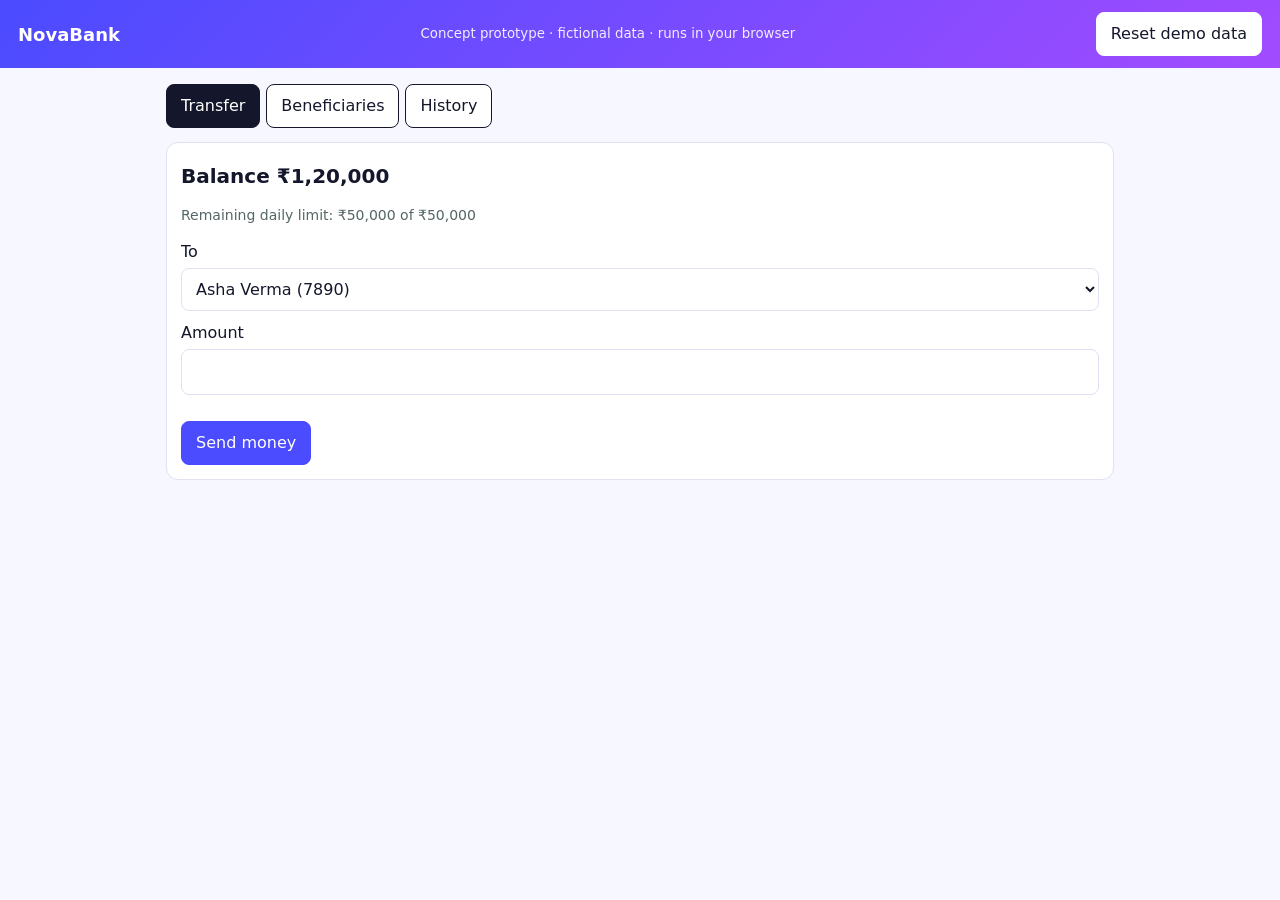
==== novabank/prototype/index.html @ c8c92c2e "Add files via upload" ====
<!DOCTYPE html><html lang="en"><head><meta charset="utf-8"><meta name="viewport" content="width=device-width,initial-scale=1"><title>NovaBank prototype</title><link rel="stylesheet" href="../../shared/style.css"></head><body><header><h1>NovaBank</h1><small>Concept prototype · fictional data · runs in your browser</small></header><main id="m" aria-live="polite"></main><script src="../../shared/app.js"></script><script>
const DIR={"1234567890":"Asha Verma","2345678901":"Ravi Kumar","3456789012":"Meena Shah"},LIM=50000;
let fa="",fi="",fm="",bal=S("nb-bal",120000),used=S("nb-used",0),BN=S("nb-bn",[{n:"Asha Verma",a:"1234567890"}]),TX=S("nb-tx",[{d:"2026-10-02",n:"Ravi Kumar",a:2500},{d:"2026-10-09",n:"Asha Verma",a:12000},{d:"2026-10-21",n:"Meena Shah",a:750}]),v="tr",msg="",err="",pend=null,otp="",q={n:"",min:"",from:""};
const A={v:x=>{v=x;msg=err="";R()},
val:()=>{const a=$("#ac").value.trim(),i=$("#if").value.trim();fa=a;fi=i;err=msg="";pend=null;otp="";if(!/^\d{10}$/.test(a))err="Account number must have 10 digits.";else if(!/^[A-Za-z]{4}0[A-Za-z0-9]{6}$/.test(i))err="IFSC looks wrong. Example: NOVA0001234.";else if(BN.some(b=>b.a==a))err="This beneficiary is already saved.";else if(!DIR[a])err="Account not found. Try 2345678901 or 3456789012.";else{pend={n:DIR[a],a};msg="Account holder: "+DIR[a]+". Confirm the name, then request a code."}R()},
code:()=>{otp=String(Math.floor(100000+Math.random()*900000));msg="Demo code: "+otp+" (a real app would send it by SMS)";R()},
save:()=>{if($("#ot").value.trim()!=otp||!otp){err="Wrong code. Try again.";R();return}BN.push(pend);V("nb-bn",BN);msg="Saved "+pend.n+" as a beneficiary.";err="";pend=null;otp="";R()},
send:()=>{const b=BN[+$("#bn").value],a=+$("#amt").value,rem=LIM-used;fm=$("#amt").value;err=msg="";if(!b)err="Add a beneficiary first.";else if(!(a>0))err="Enter an amount.";else if(a>rem)err=`Daily limit is ${inr(LIM)}. You can send ${inr(rem)} more today.`;else if(a>bal)err="Insufficient balance.";
if(!err){bal-=a;used+=a;TX.unshift({d:new Date().toISOString().slice(0,10),n:b.n,a});V("nb-bal",bal);V("nb-used",used);V("nb-tx",TX);msg=`Sent ${inr(a)} to ${b.n}. Receipt saved in History.`;fm=""}R()},
find:()=>{q={n:$("#qn").value.trim().toLowerCase(),min:$("#qm").value,from:$("#qf").value};R()}};
function R(){let h=`<div class="tabs">${[["tr","Transfer"],["bn","Beneficiaries"],["hi","History"]].map(x=>`<button class="${v==x[0]?"on":""}" data-a="v" data-v="${x[0]}">${x[1]}</button>`).join("")}</div>`;
if(v=="tr")h+=`<div class="c"><h2>Balance ${inr(bal)}</h2><p class="m">Remaining daily limit: ${inr(LIM-used)} of ${inr(LIM)}</p><label>To<select id="bn">${BN.map((b,i)=>`<option value="${i}">${esc(b.n)} (${b.a.slice(-4)})</option>`).join("")}</select></label><label>Amount<input id="amt" type="number" min="1" value="${esc(fm)}"></label><p class="err" role="alert">${err}</p><p class="ok">${msg}</p><button class="p" data-a="send">Send money</button></div>`;
if(v=="bn")h+=`<div class="c"><h2>Add beneficiary</h2><label>Account number<input id="ac" inputmode="numeric" value="${esc(fa)}"></label><label>IFSC<input id="if" value="${esc(fi)}"></label><button data-a="val">Validate account</button><p class="err" role="alert">${err}</p><p class="ok">${msg}</p>${pend?`<button data-a="code">Send one-time code</button>`:""}${otp?`<label>One-time code<input id="ot" inputmode="numeric"></label><button class="p" data-a="save">Confirm and save</button>`:""}</div><div class="c"><h3>Saved</h3>${BN.map(b=>`<div>${esc(b.n)} ····${b.a.slice(-4)}</div>`).join("")}</div>`;
if(v=="hi"){const L=TX.filter(t=>(!q.n||t.n.toLowerCase().includes(q.n))&&(!q.min||t.a>=+q.min)&&(!q.from||t.d>=q.from));h+=`<div class="c"><h2>Search transactions</h2><div class="row"><input id="qn" placeholder="Name" value="${esc(q.n)}" style="max-width:200px"><input id="qm" type="number" placeholder="Min amount" value="${q.min}" style="max-width:160px"><input id="qf" type="date" value="${q.from}" style="max-width:180px"><button class="p" data-a="find">Search</button></div><div class="tw"><table><tr><th>Date</th><th>To</th><th>Amount</th></tr>${L.map(t=>`<tr><td>${t.d}</td><td>${esc(t.n)}</td><td>${inr(t.a)}</td></tr>`).join("")||"<tr><td colspan=3>No matches.</td></tr>"}</table></div></div>`}
$("#m").innerHTML=h}
on(A);R();
</script></body></html>
---- shared/style.css ----
:root{--a:#4b4bff;--ink:#14172b;--m:#566;--l:#dfe2f3;--bg:#f6f7ff}
*{box-sizing:border-box}body{margin:0;font:16px/1.5 system-ui,sans-serif;background:var(--bg);color:var(--ink)}
header{background:linear-gradient(135deg,var(--a),#a24bff);color:#fff;padding:12px 18px;display:flex;justify-content:space-between;align-items:center;flex-wrap:wrap;gap:8px}
header h1{font-size:18px;margin:0}header small{opacity:.9}header button{border-color:#fff}
main{max-width:980px;margin:0 auto;padding:16px}h2{font-size:20px;margin:4px 0 12px}h3{font-size:16px;margin:0 0 8px}
.c{background:#fff;border:1px solid var(--l);border-radius:12px;padding:14px;margin-bottom:14px}
button{font:inherit;border:1.5px solid var(--ink);background:#fff;color:var(--ink);border-radius:8px;padding:8px 14px;min-height:44px;cursor:pointer}
button.p{background:var(--a);border-color:var(--a);color:#fff}button.on{background:var(--ink);color:#fff}button:disabled{opacity:.4;cursor:not-allowed}
button:focus-visible,input:focus-visible,select:focus-visible,textarea:focus-visible{outline:3px solid var(--a);outline-offset:2px}
input,select,textarea{font:inherit;padding:10px;border:1px solid var(--l);border-radius:8px;width:100%;margin:4px 0 10px;background:#fff;color:var(--ink)}
.g{display:grid;grid-template-columns:repeat(auto-fill,minmax(160px,1fr));gap:12px}.row{display:flex;gap:8px;flex-wrap:wrap;align-items:center}
.tabs{display:flex;gap:6px;flex-wrap:wrap;margin-bottom:14px}.tag{font-size:13px;background:#efeaff;color:#4a2bb8;border-radius:99px;padding:2px 10px}
.m{color:var(--m);font-size:14px}.err{color:#c0262b}.ok{color:#14633a}.note{background:#fff8e1;border:1px solid #f1dc9a;border-radius:8px;padding:8px 12px;font-size:14px;margin-bottom:12px}
.tw{overflow-x:auto}table{border-collapse:collapse;width:100%;min-width:420px}td,th{border-bottom:1px solid var(--l);padding:8px;text-align:left}
.img{height:90px;border-radius:8px;background:linear-gradient(135deg,#dcd9ff,#c8e0ff);margin-bottom:8px}.cols{display:grid;grid-template-columns:repeat(auto-fit,minmax(200px,1fr));gap:12px}
.col{background:#eef0fb;border-radius:10px;padding:10px;min-height:120px}.card{background:#fff;border:1px solid var(--l);border-radius:8px;padding:8px;margin-bottom:8px;font-size:14px}
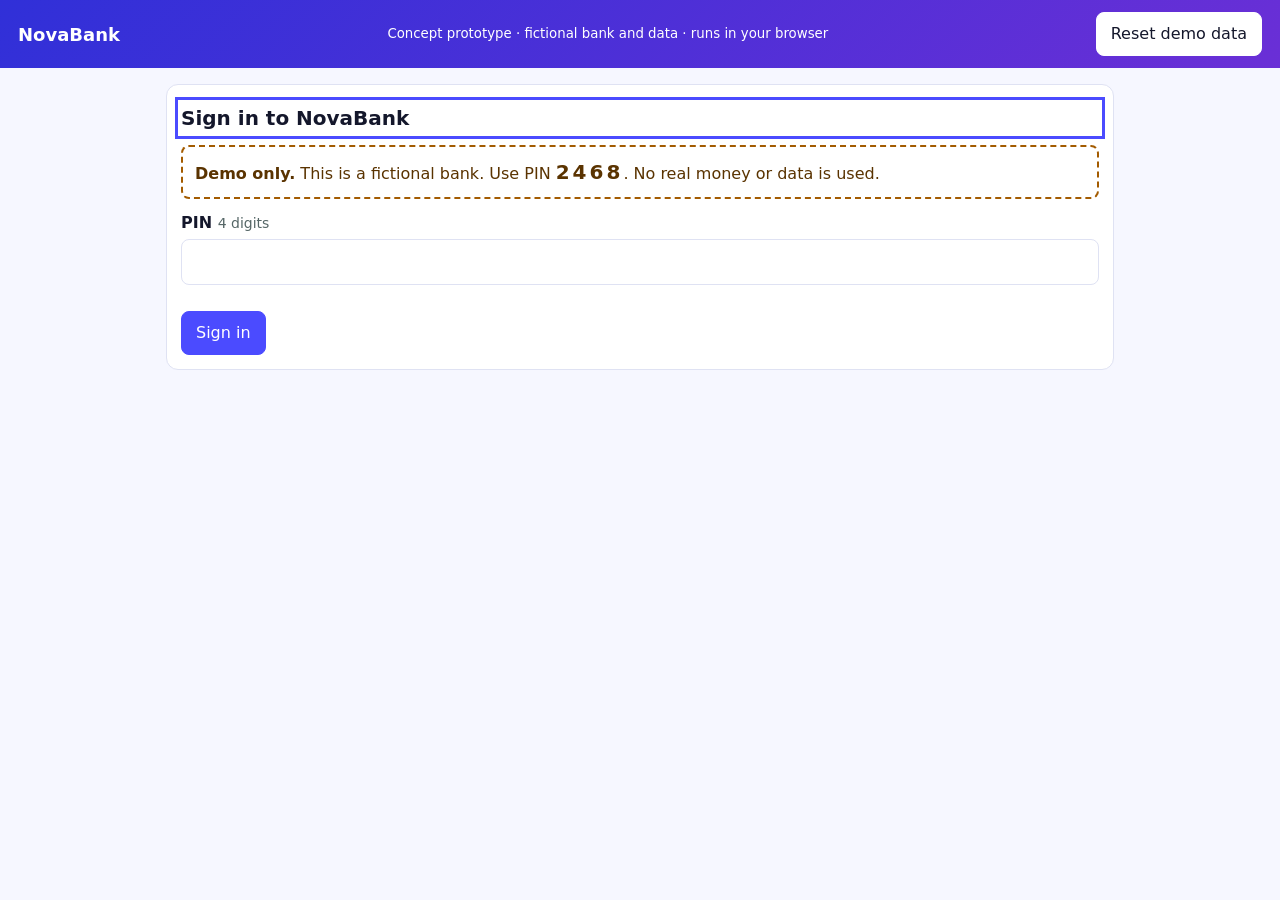
==== commit e68d425c: "Add files via upload" ====
--- a/novabank/prototype/index.html
+++ b/novabank/prototype/index.html
@@ -1,17 +1,18 @@
-<!DOCTYPE html><html lang="en"><head><meta charset="utf-8"><meta name="viewport" content="width=device-width,initial-scale=1"><title>NovaBank prototype</title><link rel="stylesheet" href="../../shared/style.css"></head><body><header><h1>NovaBank</h1><small>Concept prototype · fictional data · runs in your browser</small></header><main id="m" aria-live="polite"></main><script src="../../shared/app.js"></script><script>
-const DIR={"1234567890":"Asha Verma","2345678901":"Ravi Kumar","3456789012":"Meena Shah"},LIM=50000;
-let fa="",fi="",fm="",bal=S("nb-bal",120000),used=S("nb-used",0),BN=S("nb-bn",[{n:"Asha Verma",a:"1234567890"}]),TX=S("nb-tx",[{d:"2026-10-02",n:"Ravi Kumar",a:2500},{d:"2026-10-09",n:"Asha Verma",a:12000},{d:"2026-10-21",n:"Meena Shah",a:750}]),v="tr",msg="",err="",pend=null,otp="",q={n:"",min:"",from:""};
-const A={v:x=>{v=x;msg=err="";R()},
-val:()=>{const a=$("#ac").value.trim(),i=$("#if").value.trim();fa=a;fi=i;err=msg="";pend=null;otp="";if(!/^\d{10}$/.test(a))err="Account number must have 10 digits.";else if(!/^[A-Za-z]{4}0[A-Za-z0-9]{6}$/.test(i))err="IFSC looks wrong. Example: NOVA0001234.";else if(BN.some(b=>b.a==a))err="This beneficiary is already saved.";else if(!DIR[a])err="Account not found. Try 2345678901 or 3456789012.";else{pend={n:DIR[a],a};msg="Account holder: "+DIR[a]+". Confirm the name, then request a code."}R()},
-code:()=>{otp=String(Math.floor(100000+Math.random()*900000));msg="Demo code: "+otp+" (a real app would send it by SMS)";R()},
-save:()=>{if($("#ot").value.trim()!=otp||!otp){err="Wrong code. Try again.";R();return}BN.push(pend);V("nb-bn",BN);msg="Saved "+pend.n+" as a beneficiary.";err="";pend=null;otp="";R()},
-send:()=>{const b=BN[+$("#bn").value],a=+$("#amt").value,rem=LIM-used;fm=$("#amt").value;err=msg="";if(!b)err="Add a beneficiary first.";else if(!(a>0))err="Enter an amount.";else if(a>rem)err=`Daily limit is ${inr(LIM)}. You can send ${inr(rem)} more today.`;else if(a>bal)err="Insufficient balance.";
-if(!err){bal-=a;used+=a;TX.unshift({d:new Date().toISOString().slice(0,10),n:b.n,a});V("nb-bal",bal);V("nb-used",used);V("nb-tx",TX);msg=`Sent ${inr(a)} to ${b.n}. Receipt saved in History.`;fm=""}R()},
-find:()=>{q={n:$("#qn").value.trim().toLowerCase(),min:$("#qm").value,from:$("#qf").value};R()}};
-function R(){let h=`<div class="tabs">${[["tr","Transfer"],["bn","Beneficiaries"],["hi","History"]].map(x=>`<button class="${v==x[0]?"on":""}" data-a="v" data-v="${x[0]}">${x[1]}</button>`).join("")}</div>`;
-if(v=="tr")h+=`<div class="c"><h2>Balance ${inr(bal)}</h2><p class="m">Remaining daily limit: ${inr(LIM-used)} of ${inr(LIM)}</p><label>To<select id="bn">${BN.map((b,i)=>`<option value="${i}">${esc(b.n)} (${b.a.slice(-4)})</option>`).join("")}</select></label><label>Amount<input id="amt" type="number" min="1" value="${esc(fm)}"></label><p class="err" role="alert">${err}</p><p class="ok">${msg}</p><button class="p" data-a="send">Send money</button></div>`;
-if(v=="bn")h+=`<div class="c"><h2>Add beneficiary</h2><label>Account number<input id="ac" inputmode="numeric" value="${esc(fa)}"></label><label>IFSC<input id="if" value="${esc(fi)}"></label><button data-a="val">Validate account</button><p class="err" role="alert">${err}</p><p class="ok">${msg}</p>${pend?`<button data-a="code">Send one-time code</button>`:""}${otp?`<label>One-time code<input id="ot" inputmode="numeric"></label><button class="p" data-a="save">Confirm and save</button>`:""}</div><div class="c"><h3>Saved</h3>${BN.map(b=>`<div>${esc(b.n)} ····${b.a.slice(-4)}</div>`).join("")}</div>`;
-if(v=="hi"){const L=TX.filter(t=>(!q.n||t.n.toLowerCase().includes(q.n))&&(!q.min||t.a>=+q.min)&&(!q.from||t.d>=q.from));h+=`<div class="c"><h2>Search transactions</h2><div class="row"><input id="qn" placeholder="Name" value="${esc(q.n)}" style="max-width:200px"><input id="qm" type="number" placeholder="Min amount" value="${q.min}" style="max-width:160px"><input id="qf" type="date" value="${q.from}" style="max-width:180px"><button class="p" data-a="find">Search</button></div><div class="tw"><table><tr><th>Date</th><th>To</th><th>Amount</th></tr>${L.map(t=>`<tr><td>${t.d}</td><td>${esc(t.n)}</td><td>${inr(t.a)}</td></tr>`).join("")||"<tr><td colspan=3>No matches.</td></tr>"}</table></div></div>`}
-$("#m").innerHTML=h}
-on(A);R();
-</script></body></html>
+<!DOCTYPE html>
+<html lang="en">
+<head>
+<meta charset="utf-8">
+<meta name="viewport" content="width=device-width,initial-scale=1">
+<title>NovaBank prototype</title>
+<link rel="stylesheet" href="../../shared/style.css">
+<link rel="stylesheet" href="extra.css">
+</head>
+<body>
+<header><h1>NovaBank</h1><small>Concept prototype · fictional bank and data · runs in your browser</small></header>
+<div id="sess" role="status" aria-live="polite" hidden></div>
+<main id="m"><noscript>This prototype needs JavaScript.</noscript></main>
+<script src="../../shared/app.js"></script>
+<script src="logic.js"></script>
+<script src="app.js"></script>
+</body>
+</html>
--- a/novabank/prototype/extra.css
+++ b/novabank/prototype/extra.css
@@ -0,0 +1,23 @@
+header{background:linear-gradient(135deg,#3030d8,#6a2fd6)}
+header small{opacity:1}
+h2:focus,.err:focus{outline:3px solid var(--a);outline-offset:3px}
+#sess{max-width:980px;margin:12px auto 0;padding:10px 14px;background:#fff3cd;border:1px solid #d9b44a;border-radius:8px;color:#4a3800;display:flex;gap:10px;align-items:center;flex-wrap:wrap}
+#sess[hidden]{display:none}
+.nav{display:flex;gap:6px;flex-wrap:wrap;margin-bottom:14px}
+.nav button[aria-current="page"]{background:var(--ink);color:#fff}
+.bal{font-size:30px;font-weight:700;margin:2px 0}
+.demo{background:#fff;border:2px dashed #a35b00;color:#5a3300;border-radius:8px;padding:10px 12px;margin-bottom:12px}
+.demo b.code{font-size:20px;letter-spacing:3px}
+.tx{display:flex;justify-content:space-between;gap:10px;padding:10px 0;border-bottom:1px solid var(--l)}
+.tx:last-child{border-bottom:0}
+.tx .amt{font-weight:600;white-space:nowrap}
+.tx .cr{color:#14633a}
+.tag.new{background:#fff3cd;color:#5a3300}
+label{display:block;font-weight:600}
+.hint{font-weight:400;color:var(--m);font-size:14px}
+.kpi{display:grid;grid-template-columns:repeat(auto-fit,minmax(150px,1fr));gap:10px}
+.kpi div{background:#eef0fb;border-radius:10px;padding:10px}
+.kpi b{display:block;font-size:24px}
+.receipt{border:2px solid #14633a}
+.sr{position:absolute;left:-9999px}
+@media (max-width:420px){.bal{font-size:26px}main{padding:12px}}
